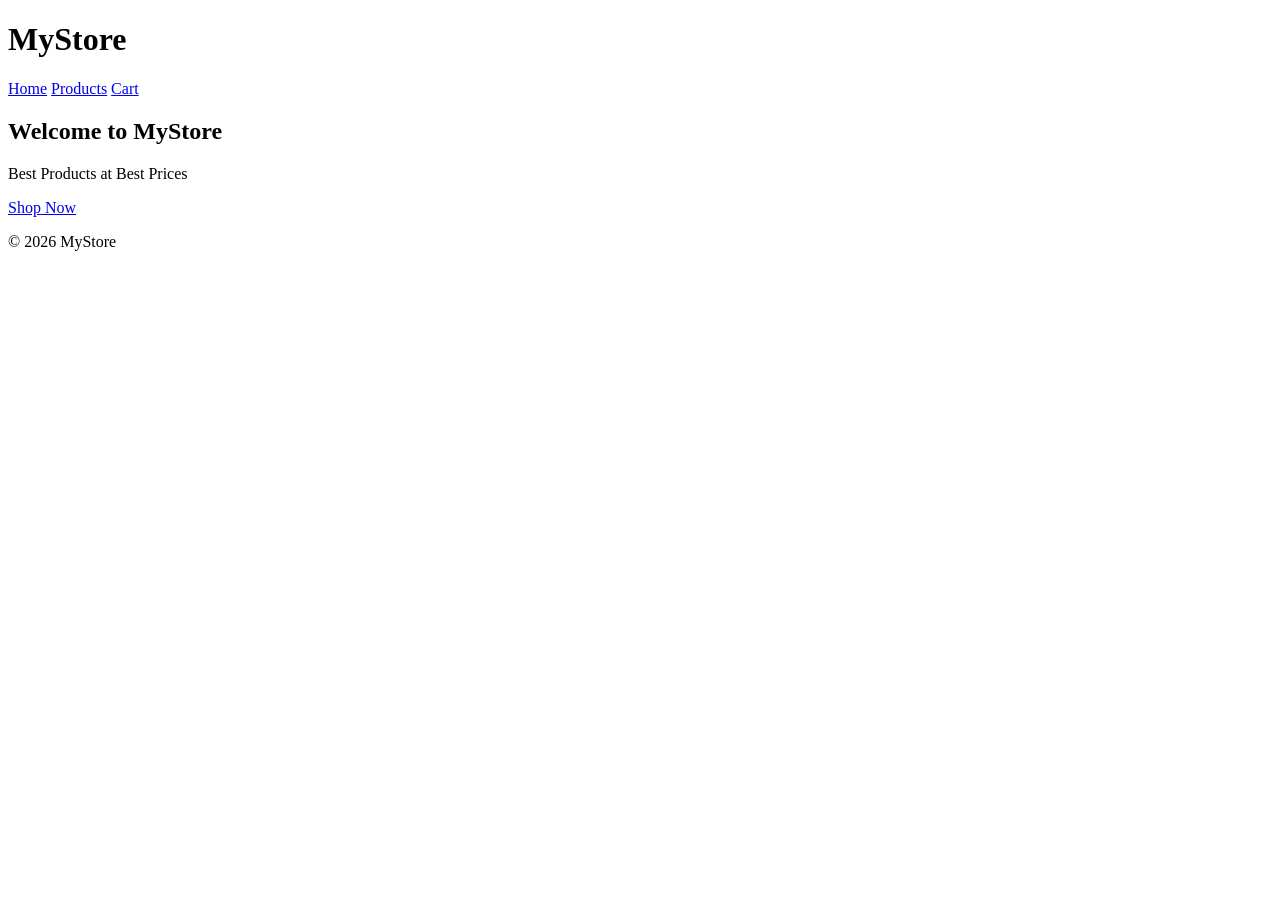
==== index.html @ aaf593f5 "Create index.html" ====
<!DOCTYPE html>
<html>
<head>
<title>MyStore</title>
<link rel="stylesheet" href="style.css">
</head>

<body>

<header>
<h1>MyStore</h1>
<nav>
<a href="index.html">Home</a>
<a href="products.html">Products</a>
<a href="cart.html">Cart</a>
</nav>
</header>

<section class="hero">
<h2>Welcome to MyStore</h2>
<p>Best Products at Best Prices</p>
<a href="products.html" class="btn">Shop Now</a>
</section>

<footer>
<p>© 2026 MyStore</p>
</footer>

</body>
</html>
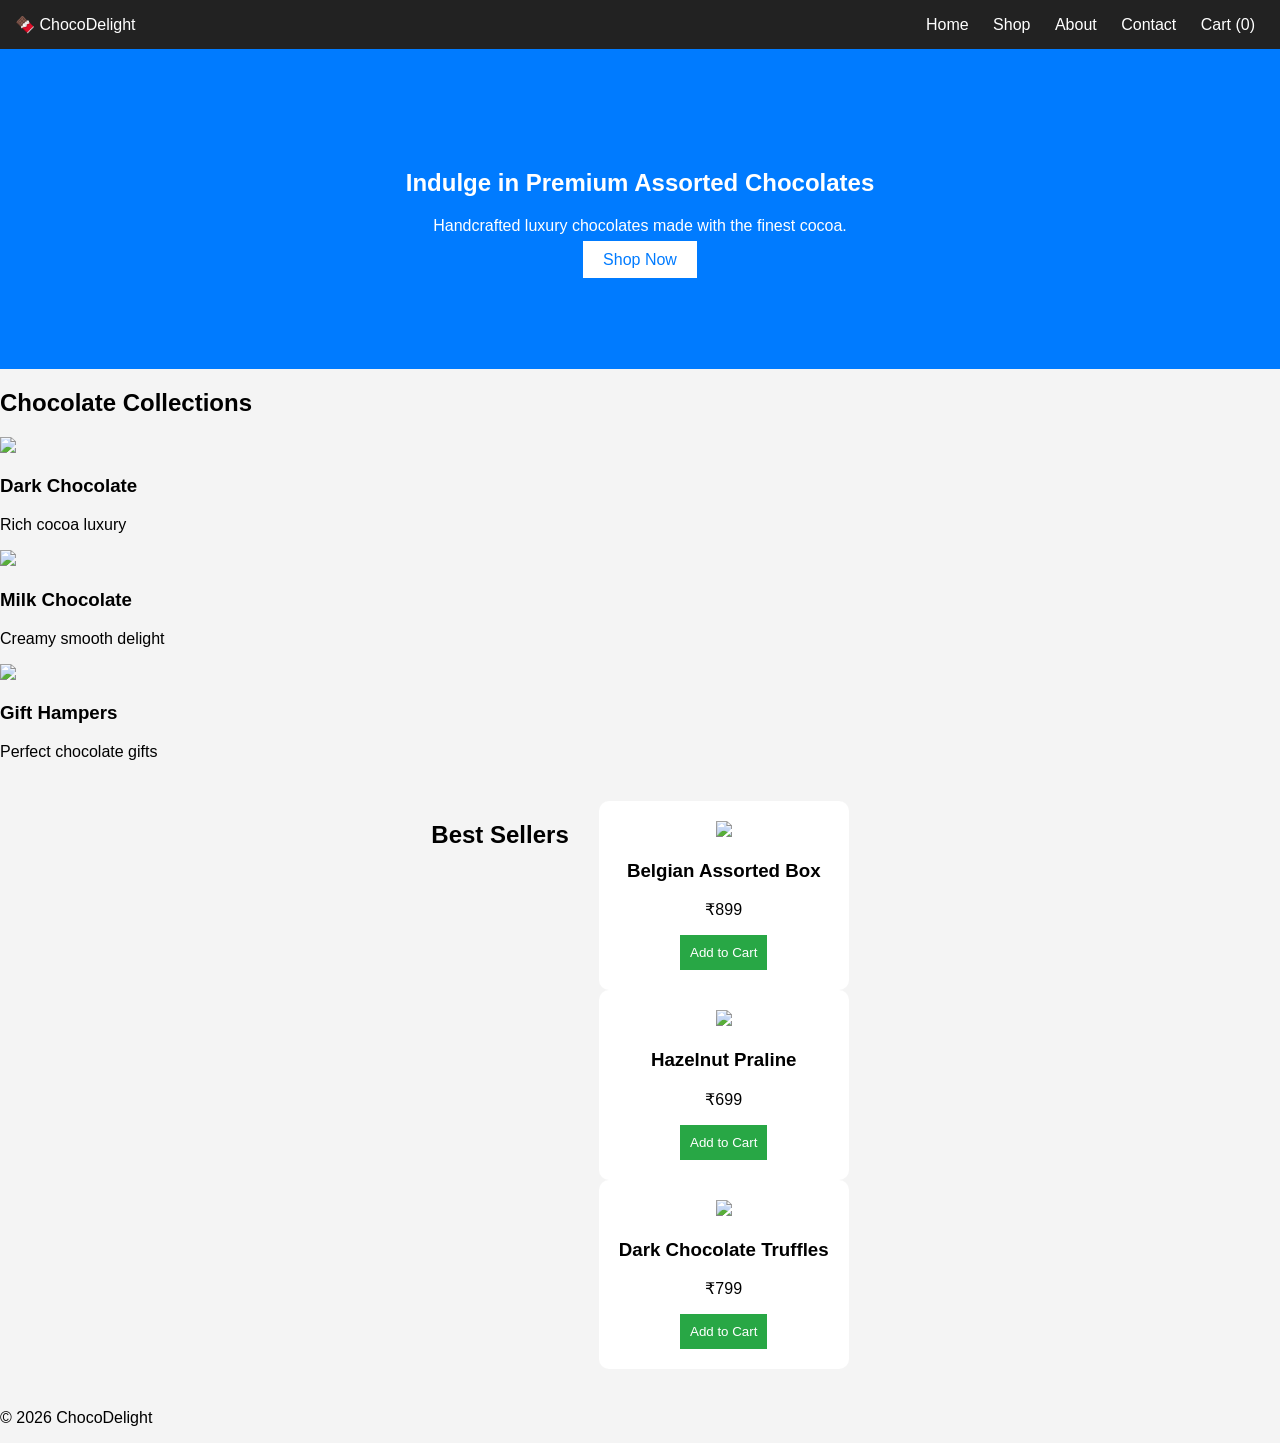
==== commit c18abe02: "Update index.html" ====
--- a/index.html
+++ b/index.html
@@ -1,29 +1,93 @@
 <!DOCTYPE html>
-<html>
+<html lang="en">
 <head>
-<title>MyStore</title>
+<meta charset="UTF-8">
+<title>ChocoDelight</title>
 <link rel="stylesheet" href="style.css">
+<script defer src="script.js"></script>
 </head>
 
 <body>
 
 <header>
-<h1>MyStore</h1>
+<div class="logo">🍫 ChocoDelight</div>
+
 <nav>
 <a href="index.html">Home</a>
-<a href="products.html">Products</a>
-<a href="cart.html">Cart</a>
+<a href="shop.html">Shop</a>
+<a href="about.html">About</a>
+<a href="contact.html">Contact</a>
+<a href="cart.html">Cart (<span id="cart-count">0</span>)</a>
 </nav>
 </header>
 
 <section class="hero">
-<h2>Welcome to MyStore</h2>
-<p>Best Products at Best Prices</p>
-<a href="products.html" class="btn">Shop Now</a>
+<h1>Indulge in Premium Assorted Chocolates</h1>
+<p>Handcrafted luxury chocolates made with the finest cocoa.</p>
+<a href="shop.html" class="btn">Shop Now</a>
+</section>
+
+<section class="collections">
+
+<h2>Chocolate Collections</h2>
+
+<div class="collection-grid">
+
+<div class="collection">
+<img src="https://images.unsplash.com/photo-1548907040-4baa42d10919">
+<h3>Dark Chocolate</h3>
+<p>Rich cocoa luxury</p>
+</div>
+
+<div class="collection">
+<img src="https://images.unsplash.com/photo-1606313564200-e75d5e30476c">
+<h3>Milk Chocolate</h3>
+<p>Creamy smooth delight</p>
+</div>
+
+<div class="collection">
+<img src="https://images.unsplash.com/photo-1511381939415-e44015466834">
+<h3>Gift Hampers</h3>
+<p>Perfect chocolate gifts</p>
+</div>
+
+</div>
+
+</section>
+
+<section class="products">
+
+<h2>Best Sellers</h2>
+
+<div class="product-grid">
+
+<div class="product">
+<img src="https://images.unsplash.com/photo-1578985545062-69928b1d9587">
+<h3>Belgian Assorted Box</h3>
+<p>₹899</p>
+<button onclick="addToCart('Belgian Assorted Box',899)">Add to Cart</button>
+</div>
+
+<div class="product">
+<img src="https://images.unsplash.com/photo-1588195538326-c5b1e9f80a1b">
+<h3>Hazelnut Praline</h3>
+<p>₹699</p>
+<button onclick="addToCart('Hazelnut Praline',699)">Add to Cart</button>
+</div>
+
+<div class="product">
+<img src="https://images.unsplash.com/photo-1551022379-1a52a4c5b9c8">
+<h3>Dark Chocolate Truffles</h3>
+<p>₹799</p>
+<button onclick="addToCart('Dark Chocolate Truffles',799)">Add to Cart</button>
+</div>
+
+</div>
+
 </section>
 
 <footer>
-<p>© 2026 MyStore</p>
+<p>© 2026 ChocoDelight</p>
 </footer>
 
 </body>
--- a/style.css
+++ b/style.css
@@ -0,0 +1,65 @@
+body{
+font-family: Arial;
+margin:0;
+background:#f4f4f4;
+}
+
+header{
+background:#222;
+color:white;
+padding:15px;
+display:flex;
+justify-content:space-between;
+align-items:center;
+}
+
+nav a{
+color:white;
+margin:10px;
+text-decoration:none;
+}
+
+.hero{
+text-align:center;
+padding:100px;
+background:#007bff;
+color:white;
+}
+
+.btn{
+background:white;
+padding:10px 20px;
+text-decoration:none;
+color:#007bff;
+}
+
+.products{
+display:flex;
+justify-content:center;
+gap:30px;
+margin:40px;
+}
+
+.product{
+background:white;
+padding:20px;
+border-radius:10px;
+text-align:center;
+}
+
+.product img{
+width:200px;
+}
+
+button{
+background:#28a745;
+color:white;
+border:none;
+padding:10px;
+cursor:pointer;
+}
+
+.title{
+text-align:center;
+margin-top:30px;
+}
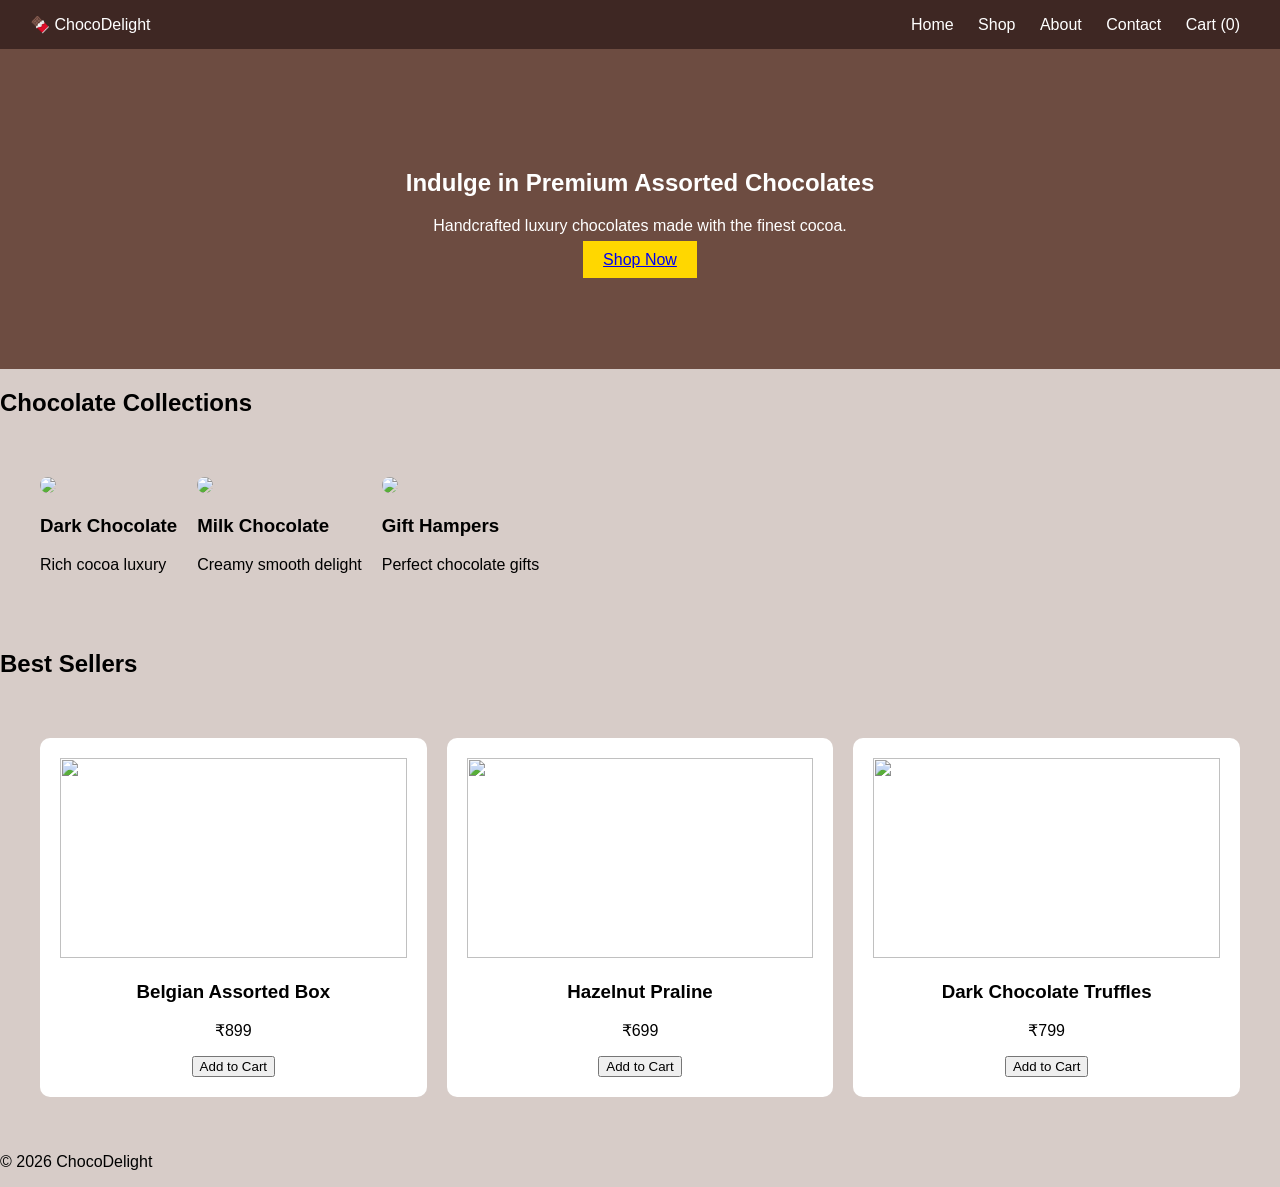
==== commit 103e7649: "Update index.html" ====
--- a/index.html
+++ b/index.html
@@ -1,6 +1,15 @@
 <!DOCTYPE html>
 <html lang="en">
 <head>
+  <!-- Google tag (gtag.js) -->
+<script async src="https://www.googletagmanager.com/gtag/js?id=G-R2XT3VG8EX"></script>
+<script>
+  window.dataLayer = window.dataLayer || [];
+  function gtag(){dataLayer.push(arguments);}
+  gtag('js', new Date());
+
+  gtag('config', 'G-R2XT3VG8EX');
+</script>
 <meta charset="UTF-8">
 <title>ChocoDelight</title>
 <link rel="stylesheet" href="style.css">
--- a/style.css
+++ b/style.css
@@ -1,43 +1,44 @@
+
 body{
 font-family: Arial;
 margin:0;
-background:#f4f4f4;
+background:#D7CCC8;
 }
 
 header{
-background:#222;
-color:white;
-padding:15px;
 display:flex;
 justify-content:space-between;
 align-items:center;
+padding:15px 30px;
+background:#3E2723;
+color:white;
 }
 
 nav a{
+margin:10px;
 color:white;
-margin:10px;
 text-decoration:none;
 }
 
 .hero{
 text-align:center;
 padding:100px;
-background:#007bff;
+background:#6D4C41;
 color:white;
 }
 
 .btn{
-background:white;
+background:gold;
 padding:10px 20px;
-text-decoration:none;
-color:#007bff;
+border:none;
+cursor:pointer;
 }
 
-.products{
-display:flex;
-justify-content:center;
-gap:30px;
-margin:40px;
+.product-grid{
+display:grid;
+grid-template-columns:repeat(auto-fit,minmax(220px,1fr));
+gap:20px;
+padding:40px;
 }
 
 .product{
@@ -45,18 +46,28 @@
 padding:20px;
 border-radius:10px;
 text-align:center;
+transition:0.3s;
+}
+
+.product:hover{
+transform:scale(1.05);
 }
 
 .product img{
-width:200px;
+width:100%;
+height:200px;
+object-fit:cover;
 }
 
-button{
-background:#28a745;
-color:white;
-border:none;
-padding:10px;
-cursor:pointer;
+.collection-grid{
+display:flex;
+gap:20px;
+padding:40px;
+}
+
+.collection img{
+width:100%;
+border-radius:10px;
 }
 
 .title{
